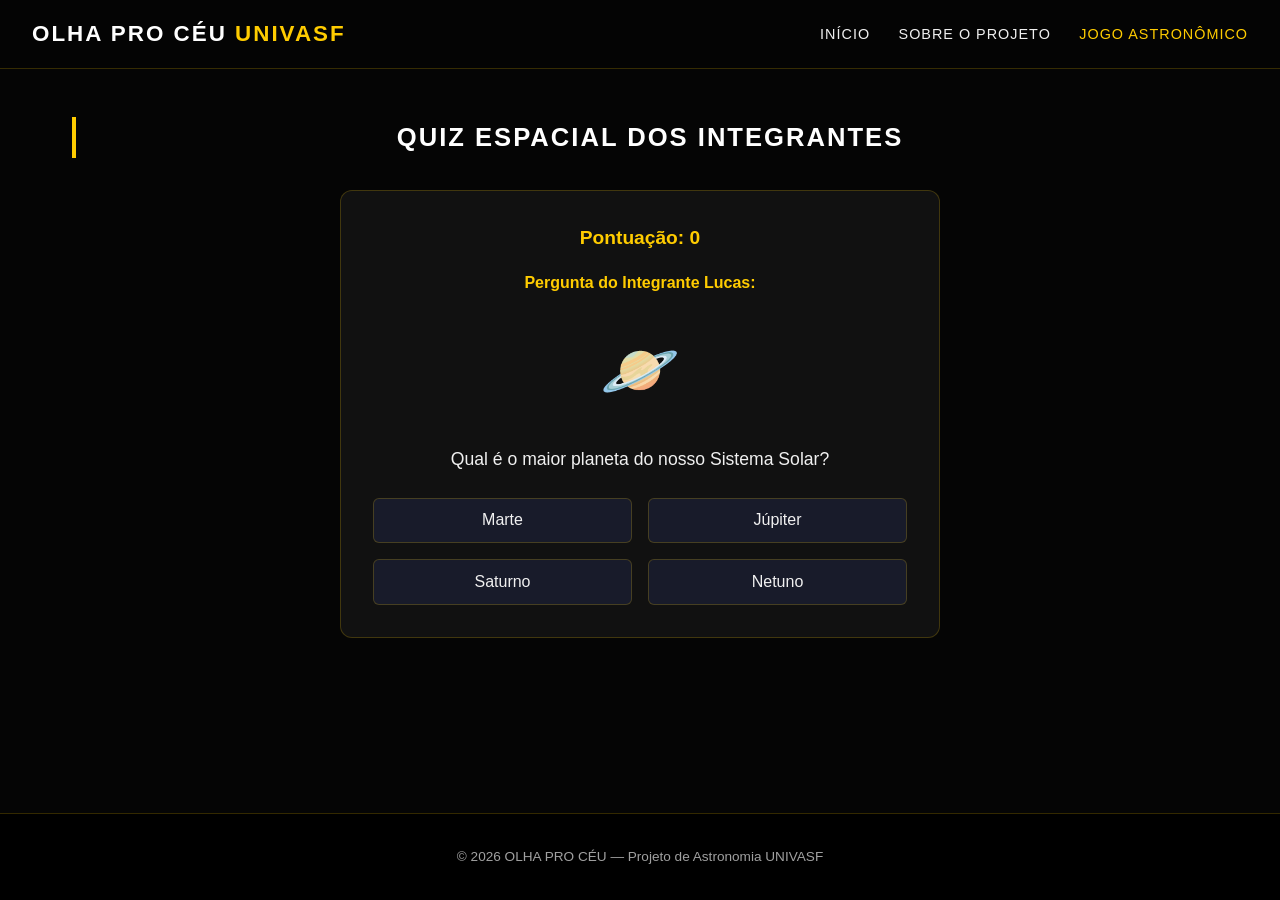
==== jogo.html @ 68cf92d9 "Add files via upload" ====
<!DOCTYPE html>
<html lang="pt-BR">
<head>
  <meta charset="UTF-8">
  <meta name="viewport" content="width=device-width, initial-scale=1.0">
  <title>Desafio Espacial | Olha Pro Céu</title>
  <link rel="stylesheet" href="style.css">
</head>
<body>

  <header>
    <a href="index.html" class="logo">OLHA PRO CÉU <span>UNIVASF</span></a>
    <nav>
      <a href="index.html">Início</a>
      <a href="sobre.html">Sobre o Projeto</a>
      <a href="jogo.html" class="active">Jogo Astronômico</a>
    </nav>
  </header>

  <main class="container">
    <h2 class="section-title" style="text-align: center;">Quiz Espacial dos Integrantes</h2>
    
    <div class="game-container">
      <div class="score-board">Pontuação: <span id="score">0</span></div>
      
      <div id="quiz-box">
        <p id="member-tag" style="color: var(--accent-gold); font-weight: bold;"></p>
        <div class="game-card" id="planet-icon">🌌</div>
        <p id="question-text" style="font-size: 1.1rem; margin-bottom: 1rem;"></p>
        
        <div class="options-grid" id="options-container">
          <!-- Opções geradas via JS -->
        </div>
      </div>

      <div id="result-box" style="display: none;">
        <h3>Missão Cumprida! 🚀</h3>
        <p id="final-msg" style="margin: 1rem 0;"></p>
        <button onclick="restartGame()" class="btn-primary">Jogar Novamente</button>
      </div>
    </div>
  </main>

  <footer>
    <p>&copy; 2026 OLHA PRO CÉU — Projeto de Astronomia UNIVASF</p>
  </footer>

  <script>
    // Substitua os nomes dos integrantes e perguntas conforme a equipe real!
    const questions = [
      {
        member: "Pergunta do Integrante Lucas:",
        icon: "🪐",
        question: "Qual é o maior planeta do nosso Sistema Solar?",
        options: ["Marte", "Júpiter", "Saturno", "Netuno"],
        answer: 1
      },
      {
        member: "Pergunta da Integrante Sofia:",
        icon: "☀️",
        question: "Qual é a estrela mais próxima do planeta Terra?",
        options: ["Siriús", "Alfa Centauri", "Sol", "Betelgeuse"],
        answer: 2
      },
      {
        member: "Pergunta da Professora:",
        icon: "🌕",
        question: "A Lua possui luz própria?",
        options: ["Sim", "Não, reflete o Sol", "Apenas na lua cheia", "Sim, no eclipse"],
        answer: 1
      }
    ];

    let currentQ = 0;
    let score = 0;

    function loadQuestion() {
      const q = questions[currentQ];
      document.getElementById("member-tag").innerText = q.member;
      document.getElementById("planet-icon").innerText = q.icon;
      document.getElementById("question-text").innerText = q.question;
      
      const optionsContainer = document.getElementById("options-container");
      optionsContainer.innerHTML = "";

      q.options.forEach((opt, idx) => {
        const btn = document.createElement("button");
        btn.className = "btn-game";
        btn.innerText = opt;
        btn.onclick = () => checkAnswer(idx);
        optionsContainer.appendChild(btn);
      });
    }

    function checkAnswer(selected) {
      if(selected === questions[currentQ].answer) {
        score += 10;
        document.getElementById("score").innerText = score;
      }
      
      currentQ++;
      if(currentQ < questions.length) {
        loadQuestion();
      } else {
        showResult();
      }
    }

    function showResult() {
      document.getElementById("quiz-box").style.display = "none";
      document.getElementById("result-box").style.display = "block";
      document.getElementById("final-msg").innerText = `Você fez ${score} pontos aprendendo com a equipe do Olha Pro Céu!`;
    }

    function restartGame() {
      currentQ = 0;
      score = 0;
      document.getElementById("score").innerText = score;
      document.getElementById("quiz-box").style.display = "block";
      document.getElementById("result-box").style.display = "none";
      loadQuestion();
    }

    // Inicializa o jogo
    loadQuestion();
  </script>
</body>
</html>
---- style.css ----
/* ==========================================================================
   OLHA PRO CÉU - UNIVASF
   Paleta de Cores baseada na logo oficial (Amarelo & Preto)
   ========================================================================== */

:root {
  --bg-dark: #050505;
  --card-bg: #111111;
  --header-bg: rgba(5, 5, 5, 0.95);
  --accent-gold: #ffcc00;
  --accent-gold-hover: #e6b800;
  --text-main: #f0f0f0;
  --text-muted: #a0a0a0;
  --border-subtle: rgba(255, 204, 0, 0.2);
  --max-width: 1200px;
}

* {
  margin: 0;
  padding: 0;
  box-sizing: border-box;
  font-family: 'Segoe UI', Roboto, Helvetica, Arial, sans-serif;
}

body {
  background-color: var(--bg-dark);
  color: var(--text-main);
  line-height: 1.6;
  min-height: 100vh;
  display: flex;
  flex-direction: column;
}

/* Header & Navegação */
header {
  background: var(--header-bg);
  backdrop-filter: blur(10px);
  position: sticky;
  top: 0;
  z-index: 100;
  border-bottom: 1px solid var(--border-subtle);
  padding: 1rem 2rem;
  display: flex;
  justify-content: space-between;
  align-items: center;
}

.logo {
  font-size: 1.4rem;
  font-weight: 800;
  letter-spacing: 2px;
  color: #fff;
  text-decoration: none;
  text-transform: uppercase;
}

.logo span {
  color: var(--accent-gold);
}

nav a {
  color: var(--text-main);
  text-decoration: none;
  margin-left: 1.5rem;
  font-size: 0.9rem;
  text-transform: uppercase;
  letter-spacing: 1px;
  transition: color 0.3s ease;
}

nav a:hover,
nav a.active {
  color: var(--accent-gold);
}

/* Banner Principal */
.hero {
  background: linear-gradient(rgba(5, 5, 5, 0.85), rgba(5, 5, 5, 1)), 
              url('https://images.unsplash.com/photo-1506703719100-a0f3a48c0f86?q=80&w=1600&auto=format&fit=crop') center/cover no-repeat;
  min-height: 65vh;
  display: flex;
  flex-direction: column;
  justify-content: center;
  align-items: center;
  text-align: center;
  padding: 3rem 2rem;
  border-bottom: 1px solid var(--border-subtle);
}

.logo-img {
  max-width: 220px;
  height: auto;
  margin-bottom: 1.5rem;
  filter: drop-shadow(0 0 10px rgba(255, 204, 0, 0.3));
}

.hero h1 {
  font-size: 2.8rem;
  font-weight: 900;
  letter-spacing: 2px;
  margin-bottom: 0.5rem;
  color: var(--accent-gold);
  text-transform: uppercase;
}

.hero .slogan {
  font-size: 1.1rem;
  letter-spacing: 2px;
  color: var(--text-main);
  text-transform: uppercase;
  margin-bottom: 1.5rem;
  font-weight: 600;
}

.hero p.desc {
  font-size: 1rem;
  max-width: 650px;
  color: var(--text-muted);
  margin-bottom: 2rem;
}

/* Botões */
.btn-primary {
  display: inline-block;
  background: transparent;
  color: var(--accent-gold);
  border: 2px solid var(--accent-gold);
  padding: 0.7rem 1.8rem;
  font-size: 0.9rem;
  font-weight: 700;
  letter-spacing: 1px;
  text-transform: uppercase;
  cursor: pointer;
  border-radius: 4px;
  transition: all 0.3s ease;
  text-decoration: none;
}

.btn-primary:hover {
  background: var(--accent-gold);
  color: #000;
  box-shadow: 0 0 15px rgba(255, 204, 0, 0.4);
}

/* Estrutura de Conteúdo */
.container {
  max-width: var(--max-width);
  margin: 0 auto;
  padding: 3rem 2rem;
  width: 100%;
  flex: 1;
}

.section-title {
  font-size: 1.6rem;
  text-transform: uppercase;
  letter-spacing: 2px;
  margin-bottom: 2rem;
  border-left: 4px solid var(--accent-gold);
  padding-left: 1rem;
  color: #fff;
}

.projects-grid {
  display: grid;
  grid-template-columns: repeat(auto-fit, minmax(300px, 1fr));
  gap: 2rem;
}

/* Cartões */
.card {
  background-color: var(--card-bg);
  border-radius: 8px;
  overflow: hidden;
  border: 1px solid var(--border-subtle);
  transition: transform 0.3s ease, box-shadow 0.3s ease;
  display: flex;
  flex-direction: column;
}

.card:hover {
  transform: translateY(-5px);
  box-shadow: 0 8px 20px rgba(255, 204, 0, 0.15);
  border-color: var(--accent-gold);
}

.card-body {
  padding: 1.5rem;
  display: flex;
  flex-direction: column;
  flex: 1;
}

.card-tag {
  font-size: 0.75rem;
  text-transform: uppercase;
  letter-spacing: 1px;
  color: var(--accent-gold);
  font-weight: 700;
  margin-bottom: 0.5rem;
}

.card-title {
  font-size: 1.3rem;
  margin-bottom: 0.75rem;
  color: #fff;
}

.card-text {
  color: var(--text-muted);
  font-size: 0.95rem;
  margin-bottom: 1.5rem;
  flex: 1;
}

.content-box {
  background-color: var(--card-bg);
  border-radius: 8px;
  padding: 2rem;
  border: 1px solid var(--border-subtle);
  margin-bottom: 2rem;
}

/* Rodapé */
footer {
  background-color: #000;
  border-top: 1px solid var(--border-subtle);
  padding: 2rem;
  text-align: center;
  color: var(--text-muted);
  font-size: 0.85rem;
  margin-top: auto;
}
/* ==========================================================================
   Efeitos Visuais e UX do Espaço
   ========================================================================== */

.hero {
  position: relative;
  overflow: hidden;
  background: radial-gradient(circle at center, #0d122b 0%, #050505 80%);
}

/* Efeito de fundo das estrelas e do Planeta Terra em rotação/movimento */
.hero::before {
  content: '';
  position: absolute;
  top: -10%;
  right: -10%;
  width: 500px;
  height: 500px;
  background: url('https://images.unsplash.com/photo-1614728894747-a83421e2b9c9?q=80&w=800&auto=format&fit=crop') center/cover no-repeat;
  border-radius: 50%;
  box-shadow: inset -30px -30px 50px rgba(0, 0, 0, 0.9), 0 0 40px rgba(0, 210, 255, 0.2);
  opacity: 0.65;
  animation: orbitEarth 60s infinite linear;
  pointer-events: none;
  z-index: 1;
}

/* Camada para garantir que o texto do Hero fique legível sobre a animação */
.hero-content {
  position: relative;
  z-index: 2;
  display: flex;
  flex-direction: column;
  align-items: center;
}

@keyframes orbitEarth {
  0% {
    transform: rotate(0deg) translateY(0px);
  }
  50% {
    transform: rotate(180deg) translateY(20px);
  }
  100% {
    transform: rotate(360deg) translateY(0px);
  }
}

/* Responsividade do Planeta em telas menores */
@media (max-width: 768px) {
  .hero::before {
    width: 280px;
    height: 280px;
    top: -5%;
    right: -20%;
    opacity: 0.4;
  }
}

/* Estilos do Jogo */
.game-container {
  background: var(--card-bg);
  border: 1px solid var(--border-subtle);
  border-radius: 12px;
  padding: 2rem;
  text-align: center;
  max-width: 600px;
  margin: 0 auto;
}

.game-card {
  font-size: 4rem;
  margin: 1.5rem 0;
}

.options-grid {
  display: grid;
  grid-template-columns: 1fr 1fr;
  gap: 1rem;
  margin-top: 1.5rem;
}

.btn-game {
  background: #181b2a;
  color: var(--text-main);
  border: 1px solid var(--border-subtle);
  padding: 0.8rem;
  border-radius: 6px;
  cursor: pointer;
  font-size: 1rem;
  transition: all 0.2s;
}

.btn-game:hover {
  border-color: var(--accent-gold);
  color: var(--accent-gold);
}

.score-board {
  font-size: 1.2rem;
  color: var(--accent-gold);
  margin-bottom: 1rem;
  font-weight: bold;
}
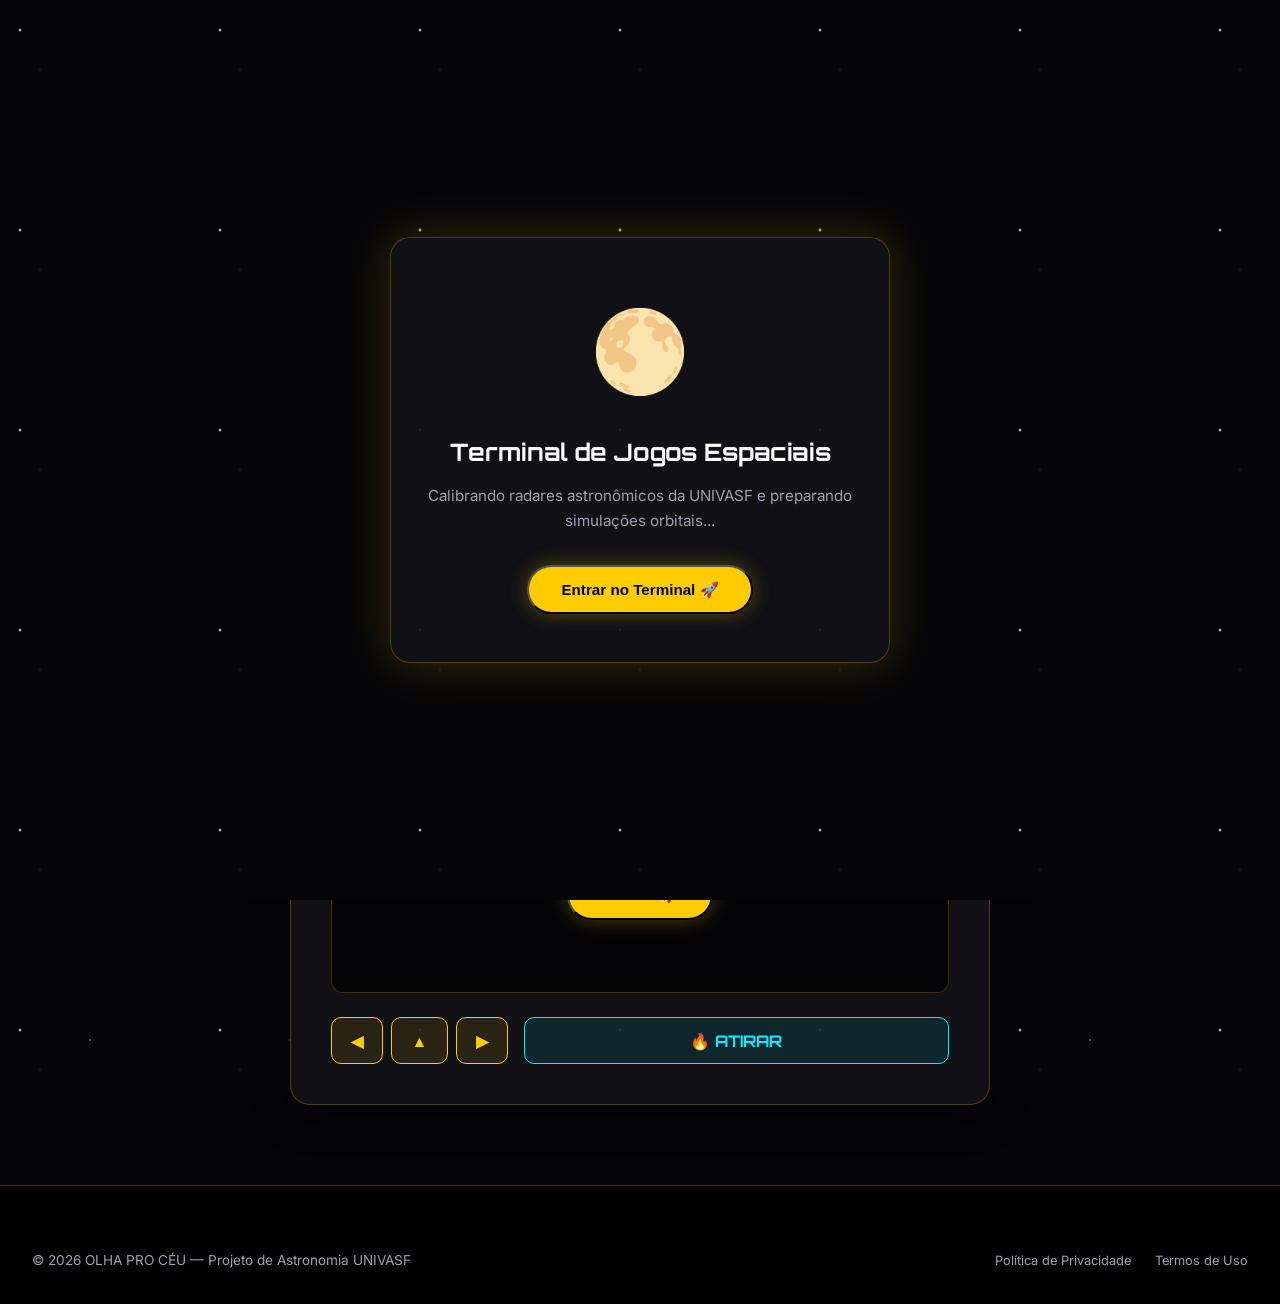
==== commit dc889423: "Add files via upload" ====
--- a/jogo.html
+++ b/jogo.html
@@ -2,127 +2,656 @@
 <html lang="pt-BR">
 <head>
   <meta charset="UTF-8">
-  <meta name="viewport" content="width=device-width, initial-scale=1.0">
-  <title>Desafio Espacial | Olha Pro Céu</title>
+  <meta name="viewport" content="width=device-width, initial-scale=1.0, maximum-scale=1.0, user-scalable=no">
+  <title>Central de Jogos | Olha Pro Céu UNIVASF</title>
   <link rel="stylesheet" href="style.css">
+  <link rel="preconnect" href="https://fonts.googleapis.com">
+  <link rel="preconnect" href="https://fonts.gstatic.com" crossorigin>
+  <link href="https://fonts.googleapis.com/css2?family=Inter:wght@300;400;600;700;800&family=Orbitron:wght@600;700;800&display=swap" rel="stylesheet">
+  <style>
+    /* ==========================================================================
+       TELA DE INTRODUÇÃO LUNAR (ANIMAÇÃO INICIAL)
+       ========================================================================== */
+    .intro-overlay {
+      position: fixed;
+      top: 0; left: 0; width: 100%; height: 100%;
+      background: var(--bg-deep-space);
+      z-index: 9999;
+      display: flex;
+      align-items: center;
+      justify-content: center;
+      text-align: center;
+      transition: opacity 0.8s ease, visibility 0.8s ease;
+      background-image: 
+        radial-gradient(2px 2px at 20px 30px, #ffffff, rgba(0,0,0,0)),
+        radial-gradient(2px 2px at 40px 70px, #ffffff15, rgba(0,0,0,0));
+      background-size: 200px 200px;
+    }
+    .intro-overlay.hidden {
+      opacity: 0;
+      visibility: hidden;
+    }
+    .intro-box {
+      max-width: 500px;
+      padding: 3rem 2rem;
+      background: var(--bg-card);
+      border: 1px solid var(--border-space);
+      border-radius: 20px;
+      box-shadow: 0 0 50px rgba(255, 204, 0, 0.2);
+    }
+    .intro-moon {
+      font-size: 5rem;
+      animation: moonPulse 2.5s infinite ease-in-out;
+      margin-bottom: 1.2rem;
+      display: inline-block;
+    }
+    .intro-title {
+      font-family: var(--font-orbitron);
+      font-size: 1.5rem;
+      color: #fff;
+      margin-bottom: 0.8rem;
+    }
+    .intro-desc {
+      color: var(--text-muted);
+      font-size: 0.95rem;
+      margin-bottom: 2rem;
+    }
+
+    /* Estilos da Central de Jogos */
+    .game-tabs {
+      display: flex;
+      justify-content: center;
+      gap: 1rem;
+      margin: 2rem 0 3rem 0;
+      flex-wrap: wrap;
+    }
+    .tab-btn {
+      background: var(--bg-card);
+      border: 1px solid var(--border-space);
+      color: var(--text-muted);
+      padding: 0.8rem 1.8rem;
+      border-radius: 30px;
+      font-family: var(--font-orbitron);
+      font-size: 0.85rem;
+      font-weight: 700;
+      cursor: pointer;
+      transition: all 0.3s ease;
+    }
+    .tab-btn.active, .tab-btn:hover {
+      background: var(--accent-gold);
+      color: #000;
+      border-color: var(--accent-gold);
+      box-shadow: 0 0 15px rgba(255, 204, 0, 0.4);
+    }
+    .game-container {
+      background: var(--bg-card);
+      border: 1px solid var(--border-space);
+      border-radius: 20px;
+      padding: 2.5rem;
+      max-width: 700px;
+      margin: 0 auto;
+      box-shadow: 0 10px 35px rgba(0,0,0,0.8);
+      position: relative;
+    }
+    .score-board {
+      font-family: var(--font-orbitron);
+      font-size: 1.1rem;
+      color: var(--accent-gold);
+      margin-bottom: 1.5rem;
+      text-align: center;
+    }
+    .canvas-wrapper {
+      position: relative;
+      width: 100%;
+      display: flex;
+      justify-content: center;
+      background: #000;
+      border-radius: 12px;
+      border: 1px solid var(--border-space);
+      overflow: hidden;
+    }
+    canvas {
+      display: block;
+      max-width: 100%;
+      height: auto;
+      background: #030305;
+    }
+    .game-overlay {
+      position: absolute;
+      top: 0; left: 0; width: 100%; height: 100%;
+      background: rgba(5, 5, 8, 0.9);
+      display: flex;
+      flex-direction: column;
+      align-items: center;
+      justify-content: center;
+      text-align: center;
+      padding: 2rem;
+      z-index: 10;
+    }
+    .game-overlay h3 {
+      font-family: var(--font-orbitron);
+      font-size: 1.6rem;
+      color: #fff;
+      margin-bottom: 0.8rem;
+    }
+    .game-overlay p {
+      color: var(--text-muted);
+      font-size: 0.95rem;
+      margin-bottom: 1.5rem;
+      max-width: 400px;
+    }
+    .mobile-controls {
+      display: flex;
+      justify-content: space-between;
+      align-items: center;
+      margin-top: 1.5rem;
+      gap: 1rem;
+      flex-wrap: wrap;
+    }
+    .dpad {
+      display: flex;
+      gap: 0.5rem;
+    }
+    .ctrl-btn {
+      background: rgba(255, 204, 0, 0.1);
+      border: 1px solid var(--accent-gold);
+      color: var(--accent-gold);
+      padding: 0.8rem 1.2rem;
+      border-radius: 10px;
+      font-family: var(--font-orbitron);
+      font-weight: 700;
+      font-size: 1rem;
+      cursor: pointer;
+      user-select: none;
+      touch-action: manipulation;
+    }
+    .ctrl-btn:active {
+      background: var(--accent-gold);
+      color: #000;
+    }
+    .action-btn {
+      background: rgba(0, 240, 255, 0.1);
+      border-color: #00f0ff;
+      color: #00f0ff;
+      flex-grow: 1;
+    }
+    .action-btn:active {
+      background: #00f0ff;
+      color: #000;
+    }
+    .action-btn-full {
+      width: 100%;
+      background: var(--accent-gold);
+      color: #000;
+      border: none;
+      padding: 1rem;
+      border-radius: 12px;
+      font-family: var(--font-orbitron);
+      font-weight: 700;
+      cursor: pointer;
+    }
+  </style>
 </head>
 <body>
 
-  <header>
-    <a href="index.html" class="logo">OLHA PRO CÉU <span>UNIVASF</span></a>
-    <nav>
-      <a href="index.html">Início</a>
-      <a href="sobre.html">Sobre o Projeto</a>
-      <a href="jogo.html" class="active">Jogo Astronômico</a>
-    </nav>
-  </header>
-
-  <main class="container">
-    <h2 class="section-title" style="text-align: center;">Quiz Espacial dos Integrantes</h2>
-    
-    <div class="game-container">
-      <div class="score-board">Pontuação: <span id="score">0</span></div>
-      
-      <div id="quiz-box">
-        <p id="member-tag" style="color: var(--accent-gold); font-weight: bold;"></p>
-        <div class="game-card" id="planet-icon">🌌</div>
-        <p id="question-text" style="font-size: 1.1rem; margin-bottom: 1rem;"></p>
-        
-        <div class="options-grid" id="options-container">
-          <!-- Opções geradas via JS -->
-        </div>
-      </div>
-
-      <div id="result-box" style="display: none;">
-        <h3>Missão Cumprida! 🚀</h3>
-        <p id="final-msg" style="margin: 1rem 0;"></p>
-        <button onclick="restartGame()" class="btn-primary">Jogar Novamente</button>
+  <!-- ==========================================================================
+       TELA DE INTRODUÇÃO LUNAR
+       ========================================================================== -->
+  <div id="intro-overlay" class="intro-overlay">
+    <div class="intro-box">
+      <div class="intro-moon">🌕</div>
+      <h2 class="intro-title">Terminal de Jogos Espaciais</h2>
+      <p class="intro-desc">Calibrando radares astronômicos da UNIVASF e preparando simulações orbitais...</p>
+      <button onclick="revealGameHub()" class="btn-hero-primary" style="cursor: pointer;">Entrar no Terminal 🚀</button>
+    </div>
+  </div>
+
+  <!-- NAVBAR ESPACIAL -->
+  <header class="space-navbar">
+    <div class="nav-container">
+      <a href="index.html" class="space-brand">
+        <div class="orbit-icon">
+          <svg viewBox="0 0 50 50" width="32" height="32">
+            <ellipse cx="25" cy="25" rx="20" ry="8" fill="none" stroke="#3b82f6" stroke-width="2" transform="rotate(-30 25 25)"/>
+            <circle cx="25" cy="25" r="5" fill="#3b82f6"/>
+            <circle cx="38" cy="18" r="2.5" fill="#60a5fa"/>
+          </svg>
+        </div>
+        <div class="brand-text">
+          <span class="brand-title">OLHA PRO CEU</span>
+          <span class="brand-sub">• UNIVASF</span>
+        </div>
+      </a>
+      <nav class="nav-menu">
+        <div class="nav-item has-dropdown">
+          <a href="#" class="nav-link">Exploração ▾</a>
+          <div class="dropdown">
+            <a href="sobre.html">O Projeto</a>
+            <a href="jogo.html" class="active">Minigame Espacial</a>
+          </div>
+        </div>
+        <div class="nav-item has-dropdown">
+          <a href="#" class="nav-link">Ciência ▾</a>
+          <div class="dropdown">
+            <a href="publicacoes.html">Pesquisas & Artigos</a>
+            <a href="index.html#vitrines">Ações de Inovação</a>
+          </div>
+        </div>
+        <div class="nav-item has-dropdown">
+          <a href="#" class="nav-link">Terra & Espaço ▾</a>
+          <div class="dropdown">
+            <a href="observatorio.html">Observatório</a>
+            <a href="noticias.html">Notícias Espaciais</a>
+          </div>
+        </div>
+        <div class="nav-item has-dropdown">
+          <a href="#" class="nav-link">Educação ▾</a>
+          <div class="dropdown">
+            <a href="olimpiadas.html">Olimpíada UNIVASF</a>
+            <a href="laboratorio.html">Laboratório de Inovação</a>
+          </div>
+        </div>
+        <a href="sobre.html" class="nav-link">O Projeto</a>
+      </nav>
+      <div class="nav-actions">
+        <a href="apoio.html" class="btn-participe">Participe 🚀</a>
       </div>
     </div>
+  </header>
+
+  <!-- HERO SECTION -->
+  <section class="hero-space" style="height: 45vh; min-height: 320px;">
+    <div class="hero-overlay"></div>
+    <div class="container hero-content-wrapper" style="padding-top: 3rem;">
+      <div class="location-tag"><span class="dot"></span>FLIPERAMA ESPACIAL • UNIVASF</div>
+      <h1 class="hero-main-title">Central de Minigames</h1>
+      <p class="hero-subtext">Divirta-se pilotando a nave dos defensores e ajudando o Caramelos em sua jornada espacial!</p>
+    </div>
+  </section>
+
+  <main class="container" style="padding: 3rem 1.5rem 5rem 1.5rem;">
+
+    <!-- SELETOR DE JOGOS (ABAS) - ESCALÁVEL -->
+    <div class="game-tabs">
+      <button class="tab-btn active" onclick="switchGame('asteroids')">🚀 Defensores AEB/FAB</button>
+      <button class="tab-btn" onclick="switchGame('runner')">🤖 Caramelos no Espaço</button>
+      <!-- NOVO JOGO FUTURO PODE ENTRAR AQUI FACILMENTE: -->
+      <!-- <button class="tab-btn" onclick="switchGame('novoJogo')">🛰️ Novo Jogo</button> -->
+    </div>
+
+    <!-- JOGO 1: ASTEROIDS DA AEB / FAB -->
+    <div id="game-asteroids-container" class="game-container">
+      <div class="score-board">Pontuação: <span id="asteroids-score">0</span></div>
+      
+      <div class="canvas-wrapper">
+        <canvas id="asteroidsCanvas" width="600" height="320"></canvas>
+        <div id="asteroids-overlay" class="game-overlay">
+          <h3>🚀 Missão Espacial AEB & FAB</h3>
+          <p>Pilote a espaçonave e proteja o espaço orbital brasileiro dos asteroides errantes!</p>
+          <button onclick="startAsteroidsGame()" class="btn-hero-primary" style="cursor: pointer;">Decolar 🚀</button>
+        </div>
+      </div>
+
+      <div class="mobile-controls">
+        <div class="dpad">
+          <button class="ctrl-btn" id="btn-left">◀</button>
+          <button class="ctrl-btn" id="btn-thrust">▲</button>
+          <button class="ctrl-btn" id="btn-right">▶</button>
+        </div>
+        <button class="ctrl-btn action-btn" id="btn-fire">🔥 ATIRAR</button>
+      </div>
+    </div>
+
+    <!-- JOGO 2: RUNNER DO CARAMELOS -->
+    <div id="game-runner-container" class="game-container" style="display: none;">
+      <div class="score-board">Pontuação: <span id="runner-score">0</span></div>
+      
+      <div class="canvas-wrapper">
+        <canvas id="runnerCanvas" width="600" height="240"></canvas>
+        <div id="runner-overlay" class="game-overlay">
+          <h3>🤖 Aventura Espacial do Caramelos</h3>
+          <p>Ajude o Caramelos a saltar e desviar dos meteoros cósmicos!</p>
+          <button onclick="startRunnerGame()" class="btn-hero-primary" style="cursor: pointer;">Iniciar Missão 🚀</button>
+        </div>
+      </div>
+
+      <div class="mobile-controls" style="margin-top: 1.5rem;">
+        <button class="action-btn-full" id="btn-jump">🚀 SALTAR (ESPAÇO / TOQUE)</button>
+      </div>
+    </div>
+
   </main>
 
-  <footer>
-    <p>&copy; 2026 OLHA PRO CÉU — Projeto de Astronomia UNIVASF</p>
+  <!-- RODAPÉ -->
+  <footer class="space-footer">
+    <div class="container">
+      <div class="footer-bottom" style="display: flex; justify-content: space-between; align-items: center; flex-wrap: wrap; gap: 1rem;">
+        <p>&copy; 2026 OLHA PRO CÉU — Projeto de Astronomia UNIVASF</p>
+        <div class="footer-legal-links" style="display: flex; gap: 1.5rem;">
+          <a href="privacidade.html" style="color: var(--text-muted); text-decoration: none; font-size: 0.8rem;">Política de Privacidade</a>
+          <a href="termos.html" style="color: var(--text-muted); text-decoration: none; font-size: 0.8rem;">Termos de Uso</a>
+        </div>
+      </div>
+    </div>
   </footer>
 
+  <!-- SCRIPTS DOS JOGOS E GERENCIAMENTO INTELIGENTE -->
+  <script src="js/main.js"></script>
   <script>
-    // Substitua os nomes dos integrantes e perguntas conforme a equipe real!
-    const questions = [
-      {
-        member: "Pergunta do Integrante Lucas:",
-        icon: "🪐",
-        question: "Qual é o maior planeta do nosso Sistema Solar?",
-        options: ["Marte", "Júpiter", "Saturno", "Netuno"],
-        answer: 1
-      },
-      {
-        member: "Pergunta da Integrante Sofia:",
-        icon: "☀️",
-        question: "Qual é a estrela mais próxima do planeta Terra?",
-        options: ["Siriús", "Alfa Centauri", "Sol", "Betelgeuse"],
-        answer: 2
-      },
-      {
-        member: "Pergunta da Professora:",
-        icon: "🌕",
-        question: "A Lua possui luz própria?",
-        options: ["Sim", "Não, reflete o Sol", "Apenas na lua cheia", "Sim, no eclipse"],
-        answer: 1
-      }
-    ];
-
-    let currentQ = 0;
-    let score = 0;
-
-    function loadQuestion() {
-      const q = questions[currentQ];
-      document.getElementById("member-tag").innerText = q.member;
-      document.getElementById("planet-icon").innerText = q.icon;
-      document.getElementById("question-text").innerText = q.question;
+    // 1. ANIMAÇÃO DE ENTRADA (REVELAR HUB DE JOGOS)
+    function revealGameHub() {
+      const overlay = document.getElementById("intro-overlay");
+      overlay.classList.add("hidden");
+    }
+
+    // 2. GERENCIAMENTO CENTRALIZADO DE TECLADO (BLOQUEIA SCROLL SÓ QUANDO JOGANDO)
+    let activeGame = 'asteroids'; // Controla qual jogo está ativo na aba
+
+    window.addEventListener("keydown", (e) => {
+      const gameKeys = ["Space", "ArrowUp", "ArrowDown", "ArrowLeft", "ArrowRight"];
       
-      const optionsContainer = document.getElementById("options-container");
-      optionsContainer.innerHTML = "";
-
-      q.options.forEach((opt, idx) => {
-        const btn = document.createElement("button");
-        btn.className = "btn-game";
-        btn.innerText = opt;
-        btn.onclick = () => checkAnswer(idx);
-        optionsContainer.appendChild(btn);
+      // Se a tecla pressionada for de jogo e a intro já sumiu
+      if (gameKeys.includes(e.code) && document.getElementById("intro-overlay").classList.contains("hidden")) {
+        e.preventDefault(); // Bloqueia o scroll da página estritamente durante o jogo!
+
+        // Direciona para o jogo ativo correspondente
+        if (activeGame === 'asteroids' && astGameActive) {
+          keys[e.code] = true;
+          if (e.code === "Space" && !e.repeat) shootLaser();
+        } else if (activeGame === 'runner' && runnerGameActive) {
+          if (e.code === "Space" || e.code === "ArrowUp") jumpRunner();
+        }
+      }
+    }, { passive: false });
+
+    window.addEventListener("keyup", (e) => {
+      if (activeGame === 'asteroids') {
+        keys[e.code] = false;
+      }
+    });
+
+    // 3. ALTERNÂNCIA DE ABAS ESCALÁVEL
+    function switchGame(gameType) {
+      activeGame = gameType; // Atualiza o estado global do jogo ativo
+      
+      const astCont = document.getElementById("game-asteroids-container");
+      const runnerCont = document.getElementById("game-runner-container");
+      const btns = document.querySelectorAll(".tab-btn");
+
+      btns.forEach(btn => btn.classList.remove("active"));
+      astCont.style.display = 'none';
+      runnerCont.style.display = 'none';
+
+      if (gameType === 'asteroids') {
+        astCont.style.display = 'block';
+        btns[0].classList.add("active");
+      } else if (gameType === 'runner') {
+        runnerCont.style.display = 'block';
+        btns[1].classList.add("active");
+      }
+      // Aqui basta adicionar novos 'else if' caso crie novos jogos no futuro!
+    }
+
+    /* ==========================================================================
+       JOGO 1: ASTEROIDS AEB / FAB
+       ========================================================================== */
+    const astCanvas = document.getElementById("asteroidsCanvas");
+    const astCtx = astCanvas.getContext("2d");
+
+    let astScore = 0;
+    let astGameActive = false;
+    let astAnimationId;
+
+    const ship = {
+      x: astCanvas.width / 2,
+      y: astCanvas.height / 2,
+      r: 14,
+      a: 90 / 180 * Math.PI,
+      thrust: { x: 0, y: 0 }
+    };
+
+    let lasers = [];
+    let asteroids = [];
+    const keys = {};
+
+    function setupTouchBtn(btnId, keyCode) {
+      const btn = document.getElementById(btnId);
+      if(!btn) return;
+      const startAction = (e) => { 
+        e.preventDefault(); 
+        keys[keyCode] = true; 
+        if (keyCode === "Space" && astGameActive) shootLaser(); 
+      };
+      const endAction = (e) => { 
+        e.preventDefault(); 
+        keys[keyCode] = false; 
+      };
+      btn.addEventListener("touchstart", startAction, { passive: false });
+      btn.addEventListener("touchend", endAction, { passive: false });
+      btn.addEventListener("mousedown", startAction);
+      btn.addEventListener("mouseup", endAction);
+    }
+
+    setupTouchBtn("btn-left", "ArrowLeft");
+    setupTouchBtn("btn-right", "ArrowRight");
+    setupTouchBtn("btn-thrust", "ArrowUp");
+    setupTouchBtn("btn-fire", "Space");
+
+    function createAsteroid(x, y, r) {
+      return { x, y, r, xv: (Math.random() - 0.5) * 2.5, yv: (Math.random() - 0.5) * 2.5 };
+    }
+
+    function shootLaser() {
+      if (!astGameActive) return;
+      lasers.push({
+        x: ship.x + 4/3 * ship.r * Math.cos(ship.a),
+        y: ship.y - 4/3 * ship.r * Math.sin(ship.a),
+        xv: 6 * Math.cos(ship.a),
+        yv: -6 * Math.sin(ship.a),
+        life: 40
       });
     }
 
-    function checkAnswer(selected) {
-      if(selected === questions[currentQ].answer) {
-        score += 10;
-        document.getElementById("score").innerText = score;
-      }
+    function updateAsteroidsGame() {
+      if (!astGameActive) return;
+      astCtx.clearRect(0, 0, astCanvas.width, astCanvas.height);
+
+      if (keys["ArrowLeft"]) ship.a += 0.07;
+      if (keys["ArrowRight"]) ship.a -= 0.07;
+      if (keys["ArrowUp"]) {
+        ship.thrust.x += 0.12 * Math.cos(ship.a);
+        ship.thrust.y -= 0.12 * Math.sin(ship.a);
+      } else {
+        ship.thrust.x *= 0.98;
+        ship.thrust.y *= 0.98;
+      }
+
+      ship.x += ship.thrust.x;
+      ship.y += ship.thrust.y;
+
+      if (ship.x < -ship.r) ship.x = astCanvas.width + ship.r;
+      if (ship.x > astCanvas.width + ship.r) ship.x = -ship.r;
+      if (ship.y < -ship.r) ship.y = astCanvas.height + ship.r;
+      if (ship.y > astCanvas.height + ship.r) ship.y = -ship.r;
+
+      // Desenhar Nave
+      astCtx.strokeStyle = "#ffcc00";
+      astCtx.fillStyle = "#121218";
+      astCtx.lineWidth = 2;
+      astCtx.beginPath();
+      astCtx.moveTo(ship.x + 4/3 * ship.r * Math.cos(ship.a), ship.y - 4/3 * ship.r * Math.sin(ship.a));
+      astCtx.lineTo(ship.x - ship.r * (Math.cos(ship.a) + Math.sin(ship.a)), ship.y + ship.r * (Math.sin(ship.a) - Math.cos(ship.a)));
+      astCtx.lineTo(ship.x - ship.r * (Math.cos(ship.a) - Math.sin(ship.a)), ship.y + ship.r * (Math.sin(ship.a) + Math.cos(ship.a)));
+      astCtx.closePath();
+      astCtx.fill();
+      astCtx.stroke();
+
+      astCtx.fillStyle = "#00f0ff";
+      astCtx.font = "8px sans-serif";
+      astCtx.fillText("FAB", ship.x - 8, ship.y + 3);
+
+      // Lasers
+      for (let i = lasers.length - 1; i >= 0; i--) {
+        let l = lasers[i];
+        l.x += l.xv; l.y += l.yv; l.life--;
+        astCtx.fillStyle = "#00f0ff";
+        astCtx.beginPath();
+        astCtx.arc(l.x, l.y, 3, 0, Math.PI * 2);
+        astCtx.fill();
+        if (l.life <= 0) lasers.splice(i, 1);
+      }
+
+      // Asteroides
+      for (let i = asteroids.length - 1; i >= 0; i--) {
+        let a = asteroids[i];
+        a.x += a.xv; a.y += a.yv;
+        if (a.x < -a.r) a.x = astCanvas.width + a.r;
+        if (a.x > astCanvas.width + a.r) a.x = -a.r;
+        if (a.y < -a.r) a.y = astCanvas.height + a.r;
+        if (a.y > astCanvas.height + a.r) a.y = -a.r;
+
+        astCtx.strokeStyle = "#a0a0b0";
+        astCtx.lineWidth = 1.5;
+        astCtx.beginPath();
+        astCtx.arc(a.x, a.y, a.r, 0, Math.PI * 2);
+        astCtx.stroke();
+
+        for (let j = lasers.length - 1; j >= 0; j--) {
+          let l = lasers[j];
+          if (Math.hypot(l.x - a.x, l.y - a.y) < a.r) {
+            lasers.splice(j, 1);
+            if (a.r > 12) {
+              asteroids.push(createAsteroid(a.x, a.y, a.r / 2));
+              asteroids.push(createAsteroid(a.x, a.y, a.r / 2));
+            }
+            asteroids.splice(i, 1);
+            astScore += 20;
+            document.getElementById("asteroids-score").innerText = astScore;
+            break;
+          }
+        }
+
+        if (asteroids[i] && Math.hypot(ship.x - a.x, ship.y - a.y) < ship.r + a.r) {
+          endAsteroidsGame();
+          return;
+        }
+      }
+
+      if (asteroids.length === 0) {
+        for (let i = 0; i < 4; i++) {
+          asteroids.push(createAsteroid(Math.random() * astCanvas.width, Math.random() * astCanvas.height, 25));
+        }
+      }
+
+      astAnimationId = requestAnimationFrame(updateAsteroidsGame);
+    }
+
+    function startAsteroidsGame() {
+      astScore = 0; lasers = []; asteroids = [];
+      ship.x = astCanvas.width / 2; ship.y = astCanvas.height / 2; ship.thrust = { x: 0, y: 0 };
+      for (let i = 0; i < 4; i++) {
+        asteroids.push(createAsteroid(Math.random() * astCanvas.width, Math.random() * astCanvas.height, 25));
+      }
+      document.getElementById("asteroids-score").innerText = "0";
+      document.getElementById("asteroids-overlay").style.display = "none";
+      astGameActive = true;
+      updateAsteroidsGame();
+    }
+
+    function endAsteroidsGame() {
+      astGameActive = false;
+      cancelAnimationFrame(astAnimationId);
+      const overlay = document.getElementById("asteroids-overlay");
+      overlay.style.display = "flex";
+      overlay.querySelector("h3").innerText = "Nave Atingida!";
+      overlay.querySelector("p").innerText = `Sua missão acumulou ${astScore} pontos!`;
+    }
+
+    /* ==========================================================================
+       JOGO 2: CARAMELOS RUNNER
+       ========================================================================== */
+    const runnerCanvas = document.getElementById("runnerCanvas");
+    const runnerCtx = runnerCanvas.getContext("2d");
+    let runnerScore = 0;
+    let runnerGameActive = false;
+    let runnerAnimationId;
+
+    const caramelos = { x: 50, y: 160, width: 35, height: 45, gravity: 0.6, lift: -11, velocity: 0, groundY: 160, isJumping: false };
+    let obstacles = [];
+    let frameCount = 0;
+
+    function jumpRunner() {
+      if (!caramelos.isJumping && runnerGameActive) {
+        caramelos.velocity = caramelos.lift;
+        caramelos.isJumping = true;
+      }
+    }
+
+    const runnerJumpBtn = document.getElementById("btn-jump");
+    if(runnerJumpBtn) {
+      runnerJumpBtn.addEventListener("touchstart", (e) => { e.preventDefault(); jumpRunner(); }, { passive: false });
+      runnerJumpBtn.addEventListener("click", jumpRunner);
+    }
+
+    function drawCaramelos() {
+      runnerCtx.fillStyle = "#ffcc00";
+      runnerCtx.fillRect(caramelos.x, caramelos.y, caramelos.width, caramelos.height);
+      runnerCtx.fillStyle = "#050508";
+      runnerCtx.fillRect(caramelos.x + 8, caramelos.y + 8, 20, 10);
+      runnerCtx.fillStyle = "#00f0ff";
+      runnerCtx.fillRect(caramelos.x + 20, caramelos.y + 11, 5, 4);
+    }
+
+    function updateRunner() {
+      if (!runnerGameActive) return;
+      frameCount++;
+      runnerCtx.clearRect(0, 0, runnerCanvas.width, runnerCanvas.height);
       
-      currentQ++;
-      if(currentQ < questions.length) {
-        loadQuestion();
-      } else {
-        showResult();
-      }
-    }
-
-    function showResult() {
-      document.getElementById("quiz-box").style.display = "none";
-      document.getElementById("result-box").style.display = "block";
-      document.getElementById("final-msg").innerText = `Você fez ${score} pontos aprendendo com a equipe do Olha Pro Céu!`;
-    }
-
-    function restartGame() {
-      currentQ = 0;
-      score = 0;
-      document.getElementById("score").innerText = score;
-      document.getElementById("quiz-box").style.display = "block";
-      document.getElementById("result-box").style.display = "none";
-      loadQuestion();
-    }
-
-    // Inicializa o jogo
-    loadQuestion();
+      caramelos.velocity += caramelos.gravity;
+      caramelos.y += caramelos.velocity;
+
+      if (caramelos.y >= caramelos.groundY) {
+        caramelos.y = caramelos.groundY;
+        caramelos.velocity = 0;
+        caramelos.isJumping = false;
+      }
+
+      drawCaramelos();
+
+      if (frameCount % 90 === 0) {
+        obstacles.push({ x: runnerCanvas.width, y: 175, width: 30, height: 30, icon: '☄️', speed: 5 });
+      }
+
+      for (let i = 0; i < obstacles.length; i++) {
+        let obs = obstacles[i];
+        obs.x -= obs.speed;
+        runnerCtx.font = "24px sans-serif";
+        runnerCtx.fillText(obs.icon, obs.x, obs.y + 20);
+
+        if (caramelos.x < obs.x + obs.width && caramelos.x + caramelos.width > obs.x && caramelos.y < obs.y + obs.height && caramelos.y + caramelos.height > obs.y) {
+          runnerGameActive = false;
+          const overlay = document.getElementById("runner-overlay");
+          overlay.style.display = "flex";
+          overlay.querySelector("h3").innerText = "Fim da Missão!";
+          overlay.querySelector("p").innerText = `O Caramelos marcou ${runnerScore} pontos!`;
+          return;
+        }
+
+        if (obs.x + obs.width < caramelos.x && !obs.passed) {
+          obs.passed = true;
+          runnerScore += 10;
+          document.getElementById("runner-score").innerText = runnerScore;
+        }
+      }
+      runnerAnimationId = requestAnimationFrame(updateRunner);
+    }
+
+    function startRunnerGame() {
+      runnerScore = 0; obstacles = []; frameCount = 0;
+      document.getElementById("runner-overlay").style.display = "none";
+      runnerGameActive = true;
+      updateRunner();
+    }
   </script>
 </body>
 </html>
--- a/style.css
+++ b/style.css
@@ -1,337 +1,797 @@
 /* ==========================================================================
-   OLHA PRO CÉU - UNIVASF
-   Paleta de Cores baseada na logo oficial (Amarelo & Preto)
+   OLHA PRO CÉU - DESIGN ESPACIAL COM IDENTIDADE AMARELA / DOURADA (UNIVASF)
    ========================================================================== */
 
 :root {
-  --bg-dark: #050505;
-  --card-bg: #111111;
-  --header-bg: rgba(5, 5, 5, 0.95);
+  --bg-deep-space: #050508;
+  --bg-card: rgba(18, 18, 24, 0.9);
   --accent-gold: #ffcc00;
   --accent-gold-hover: #e6b800;
-  --text-main: #f0f0f0;
-  --text-muted: #a0a0a0;
-  --border-subtle: rgba(255, 204, 0, 0.2);
-  --max-width: 1200px;
+  --accent-glow: rgba(255, 204, 0, 0.3);
+  --text-primary: #f8fafc;
+  --text-muted: #a0a0b0;
+  --border-space: rgba(255, 204, 0, 0.25);
+  --font-orbitron: 'Orbitron', sans-serif;
+  --font-inter: 'Inter', sans-serif;
 }
 
 * {
   margin: 0;
   padding: 0;
   box-sizing: border-box;
-  font-family: 'Segoe UI', Roboto, Helvetica, Arial, sans-serif;
 }
 
 body {
-  background-color: var(--bg-dark);
-  color: var(--text-main);
+  background-color: var(--bg-deep-space);
+  color: var(--text-primary);
+  font-family: var(--font-inter);
   line-height: 1.6;
-  min-height: 100vh;
+  overflow-x: hidden;
+  background-image: 
+    radial-gradient(2px 2px at 20px 30px, #ffffff, rgba(0,0,0,0)),
+    radial-gradient(2px 2px at 40px 70px, #ffffff15, rgba(0,0,0,0)),
+    radial-gradient(1px 1px at 90px 40px, #ffffff, rgba(0,0,0,0));
+  background-repeat: repeat;
+  background-size: 200px 200px;
+}
+
+.container {
+  max-width: 1280px;
+  margin: 0 auto;
+  padding: 0 2rem;
+}
+
+/* ==========================================================================
+   NAVBAR ESPACIAL & MENU MOBILE RESPONSIVO
+   ========================================================================== */
+.space-navbar {
+  position: fixed;
+  top: 0;
+  left: 0;
+  width: 100%;
+  z-index: 1000;
+  background: rgba(5, 5, 8, 0.9);
+  backdrop-filter: blur(16px);
+  -webkit-backdrop-filter: blur(16px);
+  border-bottom: 1px solid var(--border-space);
+  padding: 0.8rem 0;
+}
+
+.nav-container {
+  max-width: 1350px;
+  margin: 0 auto;
+  padding: 0 2rem;
+  display: flex;
+  align-items: center;
+  justify-content: space-between;
+}
+
+.space-brand {
+  display: flex;
+  align-items: center;
+  gap: 0.8rem;
+  text-decoration: none;
+  color: #fff;
+}
+
+.brand-title {
+  display: block;
+  font-family: var(--font-orbitron);
+  font-size: 0.95rem;
+  font-weight: 700;
+  letter-spacing: 1.5px;
+  color: #fff;
+}
+
+.brand-sub {
+  display: block;
+  font-size: 0.65rem;
+  color: var(--accent-gold);
+  letter-spacing: 2px;
+}
+
+.nav-menu {
+  display: flex;
+  align-items: center;
+  gap: 2rem;
+}
+
+.nav-link {
+  color: var(--text-muted);
+  text-decoration: none;
+  font-size: 0.88rem;
+  font-weight: 500;
+  transition: color 0.3s ease;
+}
+
+.nav-link:hover, .nav-link.active {
+  color: var(--accent-gold);
+}
+
+.has-dropdown {
+  position: relative;
+  padding: 0.5rem 0;
+}
+
+.dropdown {
+  position: absolute;
+  top: 100%;
+  left: 0;
+  background: #121218;
+  border: 1px solid var(--border-space);
+  border-radius: 8px;
+  padding: 0.5rem;
+  min-width: 180px;
+  display: none;
+  box-shadow: 0 10px 30px rgba(0,0,0,0.8);
+}
+
+.has-dropdown:hover .dropdown {
   display: flex;
   flex-direction: column;
 }
 
-/* Header & Navegação */
-header {
-  background: var(--header-bg);
-  backdrop-filter: blur(10px);
-  position: sticky;
-  top: 0;
-  z-index: 100;
-  border-bottom: 1px solid var(--border-subtle);
-  padding: 1rem 2rem;
-  display: flex;
-  justify-content: space-between;
-  align-items: center;
-}
-
-.logo {
-  font-size: 1.4rem;
-  font-weight: 800;
-  letter-spacing: 2px;
-  color: #fff;
-  text-decoration: none;
-  text-transform: uppercase;
-}
-
-.logo span {
-  color: var(--accent-gold);
-}
-
-nav a {
-  color: var(--text-main);
-  text-decoration: none;
-  margin-left: 1.5rem;
-  font-size: 0.9rem;
-  text-transform: uppercase;
-  letter-spacing: 1px;
-  transition: color 0.3s ease;
-}
-
-nav a:hover,
-nav a.active {
-  color: var(--accent-gold);
-}
-
-/* Banner Principal */
-.hero {
-  background: linear-gradient(rgba(5, 5, 5, 0.85), rgba(5, 5, 5, 1)), 
-              url('https://images.unsplash.com/photo-1506703719100-a0f3a48c0f86?q=80&w=1600&auto=format&fit=crop') center/cover no-repeat;
-  min-height: 65vh;
-  display: flex;
-  flex-direction: column;
-  justify-content: center;
-  align-items: center;
-  text-align: center;
-  padding: 3rem 2rem;
-  border-bottom: 1px solid var(--border-subtle);
-}
-
-.logo-img {
-  max-width: 220px;
-  height: auto;
-  margin-bottom: 1.5rem;
-  filter: drop-shadow(0 0 10px rgba(255, 204, 0, 0.3));
-}
-
-.hero h1 {
-  font-size: 2.8rem;
-  font-weight: 900;
-  letter-spacing: 2px;
-  margin-bottom: 0.5rem;
-  color: var(--accent-gold);
-  text-transform: uppercase;
-}
-
-.hero .slogan {
+.dropdown a {
+  color: var(--text-muted);
+  text-decoration: none;
+  padding: 0.5rem 1rem;
+  font-size: 0.82rem;
+  border-radius: 4px;
+  transition: all 0.2s;
+}
+
+.dropdown a:hover {
+  background: rgba(255, 204, 0, 0.1);
+  color: var(--accent-gold);
+}
+
+.nav-actions {
+  display: flex;
+  align-items: center;
+  gap: 1rem;
+}
+
+.search-btn {
+  background: transparent;
+  border: none;
+  color: var(--text-muted);
+  cursor: pointer;
   font-size: 1.1rem;
-  letter-spacing: 2px;
-  color: var(--text-main);
-  text-transform: uppercase;
-  margin-bottom: 1.5rem;
+}
+
+.btn-participe {
+  border: 1px solid var(--accent-gold);
+  color: var(--accent-gold);
+  padding: 0.45rem 1.2rem;
+  border-radius: 20px;
+  text-decoration: none;
+  font-size: 0.85rem;
   font-weight: 600;
-}
-
-.hero p.desc {
-  font-size: 1rem;
-  max-width: 650px;
-  color: var(--text-muted);
-  margin-bottom: 2rem;
-}
-
-/* Botões */
-.btn-primary {
-  display: inline-block;
-  background: transparent;
-  color: var(--accent-gold);
-  border: 2px solid var(--accent-gold);
-  padding: 0.7rem 1.8rem;
-  font-size: 0.9rem;
-  font-weight: 700;
-  letter-spacing: 1px;
-  text-transform: uppercase;
-  cursor: pointer;
-  border-radius: 4px;
   transition: all 0.3s ease;
-  text-decoration: none;
-}
-
-.btn-primary:hover {
+  background: rgba(255, 204, 0, 0.1);
+}
+
+.btn-participe:hover {
   background: var(--accent-gold);
   color: #000;
-  box-shadow: 0 0 15px rgba(255, 204, 0, 0.4);
-}
-
-/* Estrutura de Conteúdo */
-.container {
-  max-width: var(--max-width);
-  margin: 0 auto;
-  padding: 3rem 2rem;
+  box-shadow: 0 0 15px rgba(255, 204, 0, 0.5);
+}
+
+/* BOTÃO HAMBÚRGUER MOBILE */
+.mobile-menu-toggle {
+  display: none;
+  background: none;
+  border: none;
+  color: var(--accent-gold);
+  font-size: 1.8rem;
+  cursor: pointer;
+}
+
+@media (max-width: 900px) {
+  .mobile-menu-toggle {
+    display: block;
+  }
+  .nav-menu {
+    position: absolute;
+    top: 100%;
+    left: 0;
+    width: 100%;
+    background: rgba(5, 5, 8, 0.98);
+    backdrop-filter: blur(15px);
+    flex-direction: column;
+    align-items: flex-start;
+    padding: 1.5rem 2rem;
+    gap: 1.2rem;
+    border-bottom: 1px solid var(--border-space);
+    display: none;
+    box-shadow: 0 15px 30px rgba(0,0,0,0.9);
+  }
+  .nav-menu.active {
+    display: flex;
+  }
+  .dropdown {
+    position: static;
+    display: block;
+    background: transparent;
+    border: none;
+    box-shadow: none;
+    padding-left: 1rem;
+  }
+  .slide-indicators { display: none; }
+  .section-header { flex-direction: column; align-items: flex-start; gap: 1rem; }
+}
+
+/* ==========================================================================
+   HERO SLIDESHOW SECTION & ANIMAÇÕES
+   ========================================================================== */
+.hero-space {
+  position: relative;
+  height: 85vh;
+  min-height: 600px;
+  display: flex;
+  align-items: center;
+  overflow: hidden;
+  padding-top: 60px;
+}
+
+.hero-slides {
+  position: absolute;
+  top: 0; left: 0; width: 100%; height: 100%;
+}
+
+.slide {
+  position: absolute;
+  top: 0; left: 0; width: 100%; height: 100%;
+  background-size: cover;
+  background-position: center;
+  opacity: 0;
+  transition: opacity 1.5s ease-in-out, transform 8s ease;
+  transform: scale(1.05);
+}
+
+.slide.active {
+  opacity: 1;
+  transform: scale(1);
+}
+
+.bg-video {
   width: 100%;
-  flex: 1;
-}
-
-.section-title {
-  font-size: 1.6rem;
-  text-transform: uppercase;
+  height: 100%;
+  object-fit: cover;
+}
+
+.slide-logo {
+  background: radial-gradient(circle at center, #121629 0%, #050508 90%);
+  display: flex;
+  align-items: center;
+  justify-content: center;
+}
+
+.hero-logo-slide {
+  max-width: 320px;
+  filter: drop-shadow(0 0 30px rgba(255, 204, 0, 0.4));
+  animation: pulseLogo 3s infinite ease-in-out;
+}
+
+@keyframes pulseLogo {
+  0%, 100% { transform: scale(1); opacity: 0.9; }
+  50% { transform: scale(1.05); opacity: 1; }
+}
+
+.hero-overlay {
+  position: absolute;
+  top: 0; left: 0; width: 100%; height: 100%;
+  background: linear-gradient(180deg, rgba(5, 5, 8, 0.6) 0%, rgba(5, 5, 8, 0.95) 100%);
+}
+
+.hero-content-wrapper {
+  position: relative;
+  z-index: 10;
+  max-width: 800px;
+  margin-left: max(2rem, calc((100vw - 1280px) / 2));
+  padding: 0 1rem;
+}
+
+.location-tag {
+  font-size: 0.75rem;
   letter-spacing: 2px;
-  margin-bottom: 2rem;
-  border-left: 4px solid var(--accent-gold);
-  padding-left: 1rem;
-  color: #fff;
-}
-
-.projects-grid {
+  color: var(--accent-gold);
+  font-family: var(--font-orbitron);
+  margin-bottom: 1.2rem;
+  display: flex;
+  align-items: center;
+  gap: 0.5rem;
+}
+
+.dot {
+  width: 6px;
+  height: 6px;
+  background: var(--accent-gold);
+  border-radius: 50%;
+  box-shadow: 0 0 8px var(--accent-gold);
+}
+
+.hero-main-title {
+  font-size: clamp(2.5rem, 5vw, 4rem);
+  font-weight: 800;
+  line-height: 1.1;
+  margin-bottom: 1.2rem;
+  color: #fff;
+}
+
+.hero-subtext {
+  font-size: 1.1rem;
+  color: var(--text-muted);
+  max-width: 600px;
+  margin-bottom: 2.2rem;
+}
+
+.hero-cta-group {
+  display: flex;
+  gap: 1.2rem;
+  flex-wrap: wrap;
+}
+
+.btn-hero-primary {
+  background: var(--accent-gold);
+  color: #000;
+  padding: 0.85rem 2rem;
+  border-radius: 30px;
+  text-decoration: none;
+  font-weight: 700;
+  font-size: 0.95rem;
+  display: inline-flex;
+  align-items: center;
+  gap: 0.5rem;
+  transition: all 0.3s ease;
+  box-shadow: 0 0 20px rgba(255, 204, 0, 0.3);
+}
+
+.btn-hero-primary:hover {
+  background: var(--accent-gold-hover);
+  transform: translateY(-2px);
+  box-shadow: 0 0 25px rgba(255, 204, 0, 0.5);
+}
+
+.btn-hero-outline {
+  border: 1px solid var(--accent-gold);
+  color: #fff;
+  padding: 0.85rem 2rem;
+  border-radius: 30px;
+  text-decoration: none;
+  font-weight: 600;
+  font-size: 0.95rem;
+  transition: all 0.3s ease;
+  background: rgba(255, 204, 0, 0.05);
+}
+
+.btn-hero-outline:hover {
+  background: var(--accent-gold);
+  color: #000;
+}
+
+.slide-indicators {
+  position: absolute;
+  right: 2rem;
+  bottom: 3rem;
+  z-index: 10;
+  display: flex;
+  align-items: center;
+  gap: 1rem;
+}
+
+.ind-num {
+  font-family: var(--font-orbitron);
+  font-size: 0.8rem;
+  color: var(--text-muted);
+}
+
+.ind-bar {
+  width: 120px;
+  height: 3px;
+  background: rgba(255, 255, 255, 0.15);
+  border-radius: 2px;
+  overflow: hidden;
+}
+
+.ind-progress {
+  height: 100%;
+  width: 0%;
+  background: var(--accent-gold);
+}
+
+.slide-caption {
+  font-size: 0.75rem;
+  color: var(--text-muted);
+  max-width: 200px;
+}
+
+/* ==========================================================================
+   VITRINES VISUAIS (CARDS DE DESTAQUE)
+   ========================================================================== */
+.vitrines-section {
+  padding: 4rem 0;
+  margin-top: -3rem;
+  position: relative;
+  z-index: 20;
+}
+
+.vitrines-grid {
+  display: grid;
+  grid-template-columns: repeat(auto-fit, minmax(320px, 1fr));
+  gap: 2rem;
+}
+
+.vitrine-card {
+  position: relative;
+  height: 320px;
+  border-radius: 16px;
+  overflow: hidden;
+  border: 1px solid var(--border-space);
+  transition: transform 0.4s ease, border-color 0.4s ease;
+}
+
+.vitrine-card:hover {
+  transform: translateY(-8px);
+  border-color: var(--accent-gold);
+  box-shadow: 0 8px 25px rgba(255, 204, 0, 0.15);
+}
+
+.vitrine-img-holder {
+  position: absolute;
+  top: 0; left: 0; width: 100%; height: 100%;
+  background-size: cover;
+  background-position: center;
+  transition: transform 0.6s ease;
+}
+
+.vitrine-card:hover .vitrine-img-holder {
+  transform: scale(1.08);
+}
+
+.vitrine-overlay {
+  position: absolute;
+  top: 0; left: 0; width: 100%; height: 100%;
+  background: linear-gradient(180deg, rgba(18, 18, 24, 0.2) 0%, rgba(18, 18, 24, 0.95) 85%);
+}
+
+.vitrine-content {
+  position: relative;
+  z-index: 5;
+  padding: 2rem;
+  height: 100%;
+  display: flex;
+  flex-direction: column;
+  justify-content: flex-end;
+}
+
+.card-badge {
+  font-size: 0.65rem;
+  font-family: var(--font-orbitron);
+  letter-spacing: 1.5px;
+  color: var(--accent-gold);
+  margin-bottom: 0.5rem;
+}
+
+.vitrine-content h3 {
+  font-size: 1.25rem;
+  font-weight: 700;
+  margin-bottom: 0.5rem;
+  color: #fff;
+}
+
+.vitrine-content p {
+  font-size: 0.88rem;
+  color: var(--text-muted);
+  margin-bottom: 1rem;
+}
+
+.vitrine-link {
+  color: var(--accent-gold);
+  text-decoration: none;
+  font-size: 0.85rem;
+  font-weight: 600;
+}
+
+/* ==========================================================================
+   SEÇÃO DE NOTÍCIAS & ESTADOS DE CARREGAMENTO LUNAR
+   ========================================================================== */
+.news-section {
+  padding: 5rem 0;
+  background: rgba(18, 18, 24, 0.5);
+  border-top: 1px solid var(--border-space);
+  border-bottom: 1px solid var(--border-space);
+}
+
+.section-header {
+  display: flex;
+  justify-content: space-between;
+  align-items: flex-end;
+  margin-bottom: 3rem;
+}
+
+.sub-header-tag {
+  font-size: 0.7rem;
+  font-family: var(--font-orbitron);
+  color: var(--accent-gold);
+  letter-spacing: 2px;
+}
+
+.section-heading {
+  font-size: 2rem;
+  color: #fff;
+}
+
+.view-all-link {
+  color: var(--accent-gold);
+  text-decoration: none;
+  font-size: 0.9rem;
+  font-weight: 600;
+}
+
+.news-grid {
   display: grid;
   grid-template-columns: repeat(auto-fit, minmax(300px, 1fr));
   gap: 2rem;
 }
 
-/* Cartões */
-.card {
-  background-color: var(--card-bg);
-  border-radius: 8px;
+.news-card {
+  background: var(--bg-card);
+  border-radius: 12px;
   overflow: hidden;
-  border: 1px solid var(--border-subtle);
-  transition: transform 0.3s ease, box-shadow 0.3s ease;
-  display: flex;
-  flex-direction: column;
-}
-
-.card:hover {
-  transform: translateY(-5px);
-  box-shadow: 0 8px 20px rgba(255, 204, 0, 0.15);
+  border: 1px solid var(--border-space);
+  transition: all 0.3s ease;
+}
+
+.news-card:hover {
   border-color: var(--accent-gold);
-}
-
-.card-body {
+  transform: translateY(-4px);
+}
+
+.news-img {
+  height: 180px;
+  background-size: cover;
+  background-position: center;
+}
+
+.news-body {
   padding: 1.5rem;
-  display: flex;
-  flex-direction: column;
-  flex: 1;
-}
-
-.card-tag {
+}
+
+.news-date {
   font-size: 0.75rem;
-  text-transform: uppercase;
+  color: var(--text-muted);
+  display: block;
+  margin-bottom: 0.5rem;
+}
+
+.news-title {
+  font-size: 1.05rem;
+  color: #fff;
+  margin-bottom: 1rem;
+  line-height: 1.4;
+}
+
+.news-tag {
+  display: inline-block;
+  font-size: 0.65rem;
+  padding: 0.2rem 0.6rem;
+  border-radius: 4px;
+  background: rgba(255, 204, 0, 0.1);
+  color: var(--accent-gold);
+  font-weight: 700;
+}
+
+/* Spinner Loader & Carregamento Lunar */
+.news-loading {
+  grid-column: 1 / -1;
+  text-align: center;
+  padding: 3rem;
+  color: var(--text-muted);
+}
+
+.spinner {
+  width: 35px;
+  height: 35px;
+  border: 3px solid rgba(255, 255, 255, 0.1);
+  border-top-color: var(--accent-gold);
+  border-radius: 50%;
+  animation: spin 1s linear infinite;
+  margin: 0 auto 1rem auto;
+}
+
+@keyframes spin {
+  100% { transform: rotate(360deg); }
+}
+
+@keyframes moonPulse {
+  0% { transform: scale(0.95); opacity: 0.6; filter: drop-shadow(0 0 5px rgba(255,204,0,0.2)); }
+  50% { transform: scale(1.1); opacity: 1; filter: drop-shadow(0 0 20px rgba(255,204,0,0.7)); }
+  100% { transform: scale(0.95); opacity: 0.6; filter: drop-shadow(0 0 5px rgba(255,204,0,0.2)); }
+}
+
+/* ==========================================================================
+   BANNER "O PODER DE NOSSA MISSÃO"
+   ========================================================================== */
+.mission-section, .mission-banner {
+  padding: 5rem 0;
+}
+
+.mission-card {
+  position: relative;
+  border-radius: 20px;
+  overflow: hidden;
+  padding: 4rem 3rem;
+  border: 1px solid var(--border-space);
+}
+
+.mission-bg-img {
+  position: absolute;
+  top: 0; left: 0; width: 100%; height: 100%;
+  background-size: cover;
+  background-position: center;
+}
+
+.mission-overlay {
+  position: absolute;
+  top: 0; left: 0; width: 100%; height: 100%;
+  background: linear-gradient(90deg, rgba(5, 5, 8, 0.95) 0%, rgba(5, 5, 8, 0.6) 100%);
+}
+
+.mission-text-content {
+  position: relative;
+  z-index: 10;
+  max-width: 600px;
+}
+
+.mission-tag {
+  font-size: 0.7rem;
+  font-family: var(--font-orbitron);
+  color: var(--accent-gold);
+  letter-spacing: 2px;
+}
+
+.mission-title {
+  font-size: 2.2rem;
+  color: #fff;
+  margin: 0.8rem 0 1.2rem 0;
+}
+
+.mission-desc {
+  color: var(--text-muted);
+  margin-bottom: 2rem;
+  font-size: 1rem;
+}
+
+.btn-mission {
+  display: inline-block;
+  border: 1px solid var(--accent-gold);
+  color: #fff;
+  padding: 0.8rem 1.8rem;
+  border-radius: 30px;
+  text-decoration: none;
+  font-size: 0.9rem;
+  font-weight: 600;
+  transition: all 0.3s ease;
+  background: rgba(255, 204, 0, 0.1);
+}
+
+.btn-mission:hover {
+  background: var(--accent-gold);
+  color: #000;
+}
+
+/* ==========================================================================
+   GALERIA DO LABORATORIO DE INOVAÇÃO
+   ========================================================================== */
+.lab-section {
+  padding: 5rem 0;
+}
+
+.section-subtext {
+  color: var(--text-muted);
+  margin-top: 0.5rem;
+}
+
+.lab-gallery {
+  display: grid;
+  grid-template-columns: repeat(auto-fit, minmax(280px, 1fr));
+  gap: 1.5rem;
+  margin-top: 2.5rem;
+}
+
+.lab-item {
+  position: relative;
+  border-radius: 12px;
+  overflow: hidden;
+  height: 220px;
+  border: 1px solid var(--border-space);
+}
+
+.lab-item img {
+  width: 100%;
+  height: 100%;
+  object-fit: cover;
+  transition: transform 0.4s ease;
+}
+
+.lab-item:hover img {
+  transform: scale(1.08);
+}
+
+.lab-caption {
+  position: absolute;
+  bottom: 0; left: 0; width: 100%;
+  padding: 1rem;
+  background: linear-gradient(180deg, transparent 0%, rgba(5, 5, 8, 0.9) 100%);
+  font-size: 0.85rem;
+  font-weight: 600;
+  color: #fff;
+}
+
+/* ==========================================================================
+   FOOTER ESPACIAL
+   ========================================================================== */
+.space-footer {
+  background: #000;
+  border-top: 1px solid var(--border-space);
+  padding: 4rem 0 2rem 0;
+}
+
+.footer-pills {
+  display: grid;
+  grid-template-columns: repeat(auto-fit, minmax(250px, 1fr));
+  gap: 2rem;
+  margin-bottom: 3rem;
+  padding-bottom: 2rem;
+  border-bottom: 1px solid var(--border-space);
+}
+
+.pill-item {
+  display: flex;
+  align-items: center;
+  gap: 1rem;
+  background: rgba(255, 255, 255, 0.02);
+  padding: 1rem;
+  border-radius: 10px;
+  border: 1px solid rgba(255, 255, 255, 0.05);
+}
+
+.pill-icon {
+  font-size: 1.5rem;
+}
+
+.pill-item strong {
+  display: block;
+  font-size: 0.9rem;
+  color: #fff;
+}
+
+.pill-item span {
+  font-size: 0.78rem;
+  color: var(--text-muted);
+}
+
+.footer-bottom {
+  display: flex;
+  justify-content: space-between;
+  align-items: center;
+  flex-wrap: wrap;
+  gap: 1rem;
+  color: var(--text-muted);
+  font-size: 0.85rem;
+}
+
+.footer-tags {
+  font-size: 0.75rem;
+  color: var(--accent-gold);
   letter-spacing: 1px;
-  color: var(--accent-gold);
-  font-weight: 700;
-  margin-bottom: 0.5rem;
-}
-
-.card-title {
-  font-size: 1.3rem;
-  margin-bottom: 0.75rem;
-  color: #fff;
-}
-
-.card-text {
-  color: var(--text-muted);
-  font-size: 0.95rem;
-  margin-bottom: 1.5rem;
-  flex: 1;
-}
-
-.content-box {
-  background-color: var(--card-bg);
-  border-radius: 8px;
-  padding: 2rem;
-  border: 1px solid var(--border-subtle);
-  margin-bottom: 2rem;
-}
-
-/* Rodapé */
-footer {
-  background-color: #000;
-  border-top: 1px solid var(--border-subtle);
-  padding: 2rem;
-  text-align: center;
-  color: var(--text-muted);
-  font-size: 0.85rem;
-  margin-top: auto;
-}
-/* ==========================================================================
-   Efeitos Visuais e UX do Espaço
-   ========================================================================== */
-
-.hero {
-  position: relative;
-  overflow: hidden;
-  background: radial-gradient(circle at center, #0d122b 0%, #050505 80%);
-}
-
-/* Efeito de fundo das estrelas e do Planeta Terra em rotação/movimento */
-.hero::before {
-  content: '';
-  position: absolute;
-  top: -10%;
-  right: -10%;
-  width: 500px;
-  height: 500px;
-  background: url('https://images.unsplash.com/photo-1614728894747-a83421e2b9c9?q=80&w=800&auto=format&fit=crop') center/cover no-repeat;
-  border-radius: 50%;
-  box-shadow: inset -30px -30px 50px rgba(0, 0, 0, 0.9), 0 0 40px rgba(0, 210, 255, 0.2);
-  opacity: 0.65;
-  animation: orbitEarth 60s infinite linear;
-  pointer-events: none;
-  z-index: 1;
-}
-
-/* Camada para garantir que o texto do Hero fique legível sobre a animação */
-.hero-content {
-  position: relative;
-  z-index: 2;
-  display: flex;
-  flex-direction: column;
-  align-items: center;
-}
-
-@keyframes orbitEarth {
-  0% {
-    transform: rotate(0deg) translateY(0px);
-  }
-  50% {
-    transform: rotate(180deg) translateY(20px);
-  }
-  100% {
-    transform: rotate(360deg) translateY(0px);
-  }
-}
-
-/* Responsividade do Planeta em telas menores */
-@media (max-width: 768px) {
-  .hero::before {
-    width: 280px;
-    height: 280px;
-    top: -5%;
-    right: -20%;
-    opacity: 0.4;
-  }
-}
-
-/* Estilos do Jogo */
-.game-container {
-  background: var(--card-bg);
-  border: 1px solid var(--border-subtle);
-  border-radius: 12px;
-  padding: 2rem;
-  text-align: center;
-  max-width: 600px;
-  margin: 0 auto;
-}
-
-.game-card {
-  font-size: 4rem;
-  margin: 1.5rem 0;
-}
-
-.options-grid {
-  display: grid;
-  grid-template-columns: 1fr 1fr;
-  gap: 1rem;
-  margin-top: 1.5rem;
-}
-
-.btn-game {
-  background: #181b2a;
-  color: var(--text-main);
-  border: 1px solid var(--border-subtle);
-  padding: 0.8rem;
-  border-radius: 6px;
-  cursor: pointer;
-  font-size: 1rem;
-  transition: all 0.2s;
-}
-
-.btn-game:hover {
-  border-color: var(--accent-gold);
-  color: var(--accent-gold);
-}
-
-.score-board {
-  font-size: 1.2rem;
-  color: var(--accent-gold);
-  margin-bottom: 1rem;
-  font-weight: bold;
+}
+.btn-hero-primary, .btn-participe {
+  transition: transform 0.2s ease, box-shadow 0.2s ease;
+}
+
+.btn-hero-primary:hover, .btn-participe:hover {
+  transform: translateY(-2px);
+  box-shadow: 0 5px 15px rgba(255, 204, 0, 0.4);
 }
